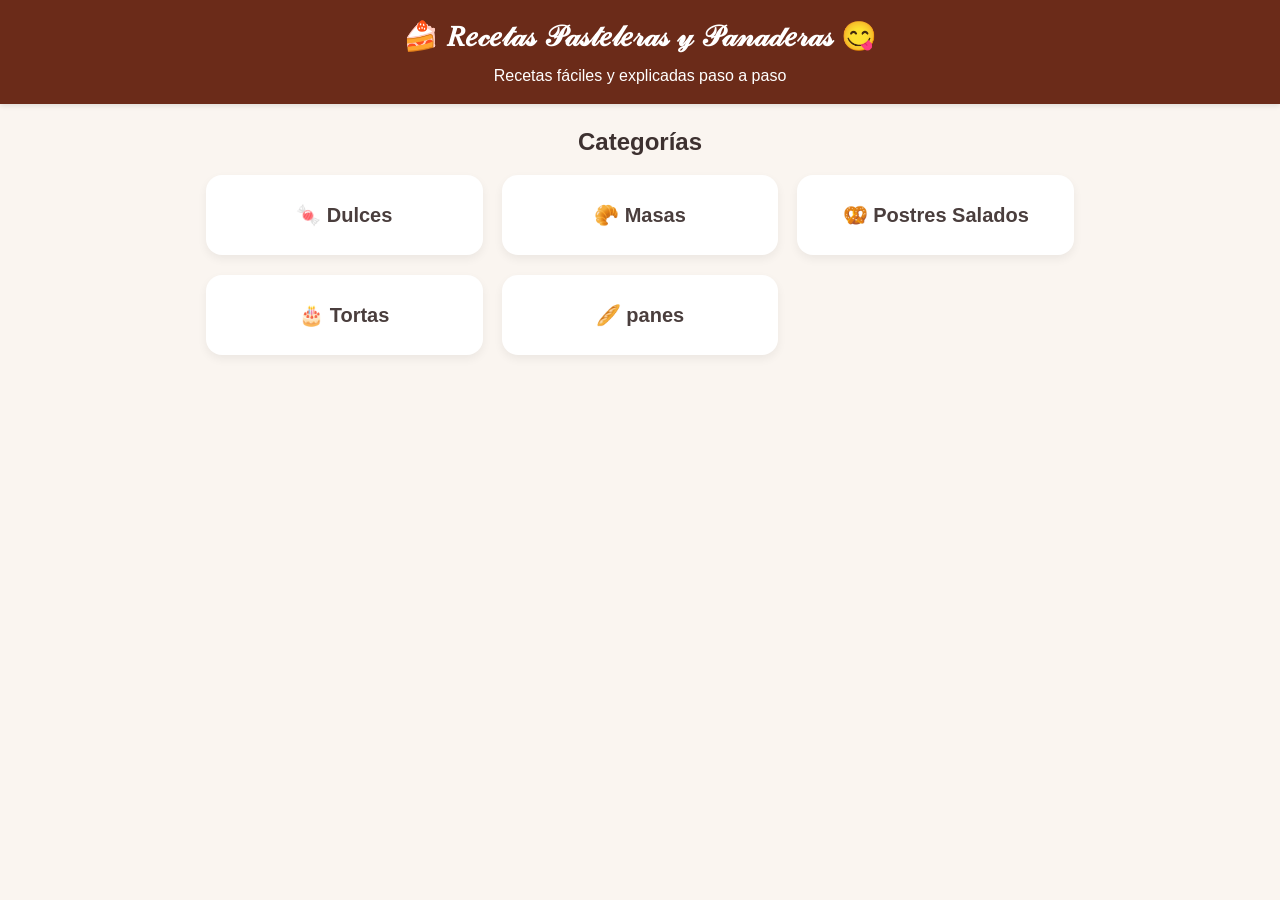
==== index.html @ 3204fef5 "Add files via upload" ====
<!DOCTYPE html>
<html lang="es">
<head>
  <meta charset="UTF-8">
  <meta name="viewport" content="width=device-width, initial-scale=1.0">
  <title>Mi Pastelería - Inicio</title>
  <link rel="stylesheet" href="styles.css">
</head>
<body>
  <header>
    <h1>🍰 𝑅𝑒𝒸𝑒𝓉𝒶𝓈 𝒫𝒶𝓈𝓉𝑒𝓁𝑒𝓇𝒶𝓈 𝓎 𝒫𝒶𝓃𝒶𝒹𝑒𝓇𝒶𝓈  😋</h1>
    <p class="subtitulo">Recetas fáciles y explicadas paso a paso</p>
  </header>

  <main>
    <h2>Categorías</h2>
    <div class="grid-container">
      <a href="dulces.html" class="card"><h3>🍬 Dulces</h3></a>
      <a href="masas.html" class="card"><h3>🥐 Masas</h3></a>
      <a href="salados.html" class="card"><h3>🥨 Postres Salados</h3></a>
      <a href="tortas.html" class="card"><h3>🎂 Tortas</h3></a>
      <a href="panes.html" class="card"><h3>🥖 panes</h3></a>
    </div>
  </main>
  
  <script src="script.js"></script>
</body>
</html>
---- styles.css ----
* {
  box-sizing: border-box;
  margin: 0;
  padding: 0;
  font-family: 'Segoe UI', Tahoma, Geneva, Verdana, sans-serif;
}

body {
  background-color: #faf5f0;
  color: #4a3e3d;
  display: flex;
  flex-direction: column;
  min-height: 100vh;
  font-size: 16px; /* Tamaño base cómodo para móviles */
}

/* --- HEADER & NAVEGACIÓN --- */
header {
  background-color: #6b2b19;
  color: white;
  padding: 1.2rem 1rem;
  text-align: center;
  box-shadow: 0 2px 5px rgba(0,0,0,0.1);
}

header h1 {
  font-size: 1.8rem;
  margin-bottom: 0.8rem;
}

nav {
  display: flex;
  flex-wrap: wrap;
  justify-content: center;
  gap: 10px;
}

nav a {
  color: white;
  text-decoration: none;
  font-weight: 600;
  font-size: 0.95rem;
  padding: 6px 12px;
  background-color: rgba(255, 255, 255, 0.15);
  border-radius: 20px;
  transition: background-color 0.2s;
}

nav a:hover {
  background-color: rgba(255, 255, 255, 0.3);
}

/* --- CONTENIDO PRINCIPAL --- */
main {
  padding: 1.5rem 1rem;
  width: 100%;
  max-width: 900px;
  margin: 0 auto;
  flex: 1;
}

h2 {
  text-align: center;
  margin-bottom: 1.2rem;
  font-size: 1.5rem;
  color: #3d3130;
}

/* --- CUADRÍCULA DE TARJETAS --- */
.grid-container {
  display: grid;
  grid-template-columns: repeat(auto-fit, minmax(260px, 1fr));
  gap: 1.2rem;
}

.card {
  background: white;
  border-radius: 16px;
  padding: 1.5rem 1.2rem;
  text-align: center;
  box-shadow: 0 4px 10px rgba(0, 0, 0, 0.06);
  text-decoration: none;
  color: inherit;
  transition: transform 0.2s, box-shadow 0.2s;
  display: flex;
  align-items: center;
  justify-content: center;
  min-height: 80px;
}

.card h3 {
  font-size: 1.25rem;
}

.card:hover {
  transform: translateY(-4px);
  box-shadow: 0 8px 20px rgba(0, 0, 0, 0.1);
}

/* --- DETALLE DE LA RECETA --- */
.receta-detalle {
  background: white;
  padding: 1.5rem;
  border-radius: 16px;
  box-shadow: 0 4px 10px rgba(0, 0, 0, 0.05);
}

.receta-detalle h3 {
  margin-top: 1.5rem;
  margin-bottom: 0.8rem;
  color: #e07a5f;
  font-size: 1.3rem;
}

.receta-detalle ul, 
.receta-detalle ol {
  padding-left: 1.2rem;
  line-height: 1.6;
  font-size: 1.05rem;
}

.receta-detalle li {
  margin-bottom: 0.5rem;
}

.observacion {
  background-color: #fefae0;
  border-left: 5px solid #dda15e;
  padding: 1rem;
  margin-top: 2rem;
  border-radius: 8px;
  font-size: 1rem;
  line-height: 1.5;
}

/* --- AJUSTES ESPECÍFICOS PARA MÓVILES (Pantallas < 600px) --- */
@media (max-width: 600px) {
  header h1 {
    font-size: 1.5rem;
  }

  nav a {
    font-size: 0.85rem;
    padding: 5px 10px;
  }

  /* Las tarjetas se expanden al ancho casi total de la pantalla */
  .grid-container {
    grid-template-columns: 1fr; 
  }

  .card {
    padding: 1.2rem;
  }
}
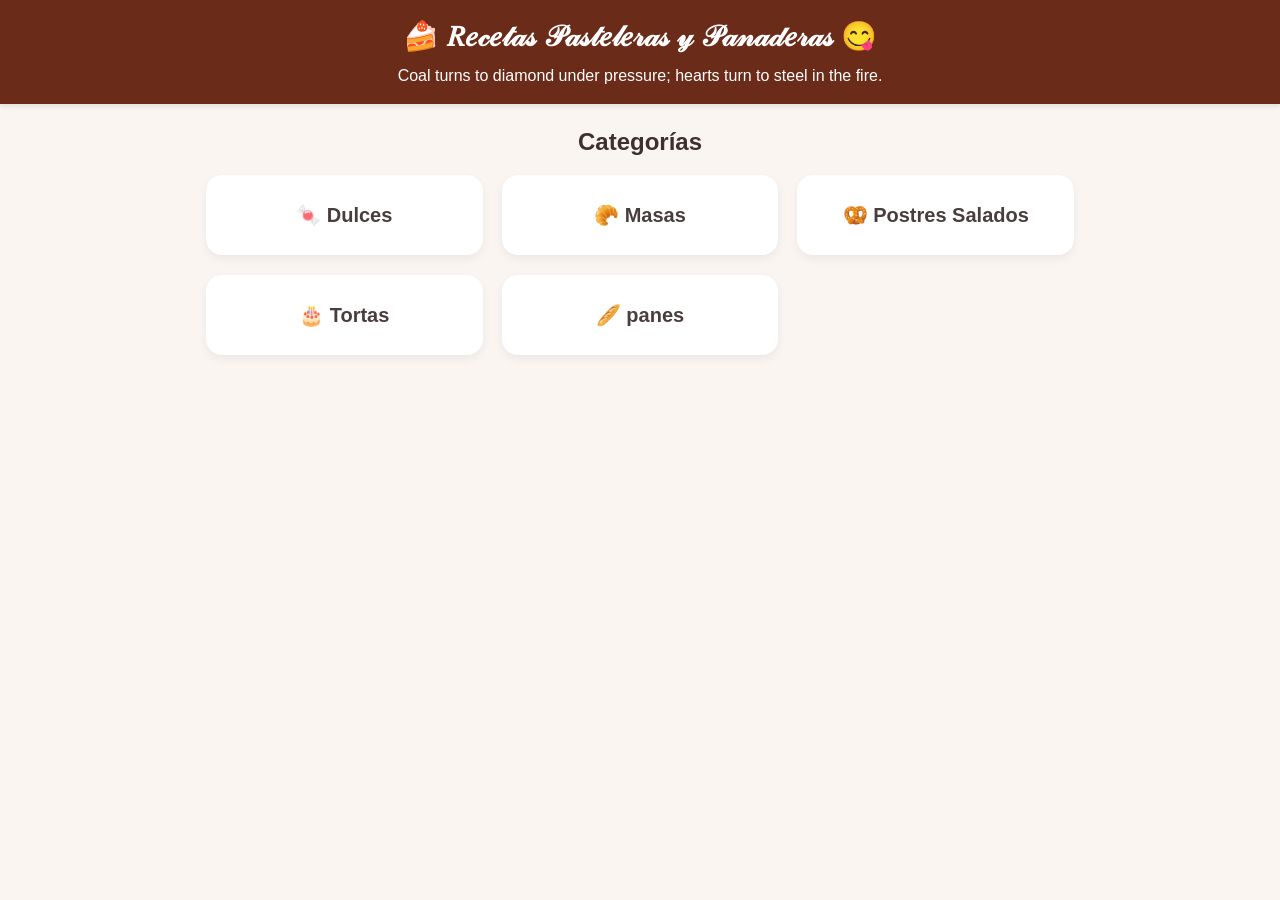
==== commit 0706ee82: "Update index.html" ====
--- a/index.html
+++ b/index.html
@@ -3,13 +3,13 @@
 <head>
   <meta charset="UTF-8">
   <meta name="viewport" content="width=device-width, initial-scale=1.0">
-  <title>Mi Pastelería - Inicio</title>
+  <title> Pastelería</title>
   <link rel="stylesheet" href="styles.css">
 </head>
 <body>
   <header>
     <h1>🍰 𝑅𝑒𝒸𝑒𝓉𝒶𝓈 𝒫𝒶𝓈𝓉𝑒𝓁𝑒𝓇𝒶𝓈 𝓎 𝒫𝒶𝓃𝒶𝒹𝑒𝓇𝒶𝓈  😋</h1>
-    <p class="subtitulo">Recetas fáciles y explicadas paso a paso</p>
+    <p class="subtitulo"> Coal turns to diamond under pressure; hearts turn to steel in the fire.</p>
   </header>
 
   <main>
@@ -25,4 +25,4 @@
   
   <script src="script.js"></script>
 </body>
-</html>+</html>
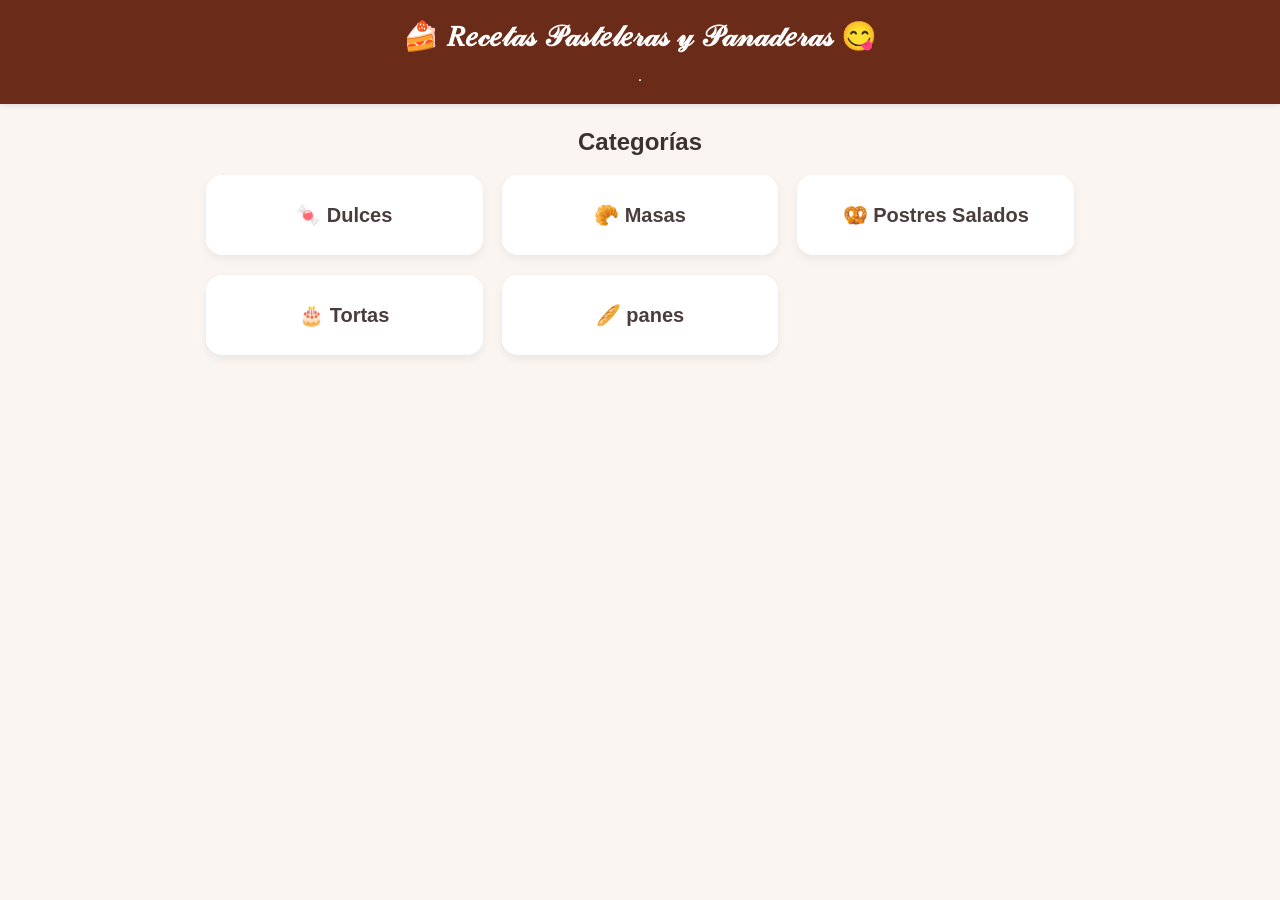
==== commit e8dae09f: "Update index.html" ====
--- a/index.html
+++ b/index.html
@@ -9,7 +9,7 @@
 <body>
   <header>
     <h1>🍰 𝑅𝑒𝒸𝑒𝓉𝒶𝓈 𝒫𝒶𝓈𝓉𝑒𝓁𝑒𝓇𝒶𝓈 𝓎 𝒫𝒶𝓃𝒶𝒹𝑒𝓇𝒶𝓈  😋</h1>
-    <p class="subtitulo"> Coal turns to diamond under pressure; hearts turn to steel in the fire.</p>
+    <p class="subtitulo"> .</p>
   </header>
 
   <main>
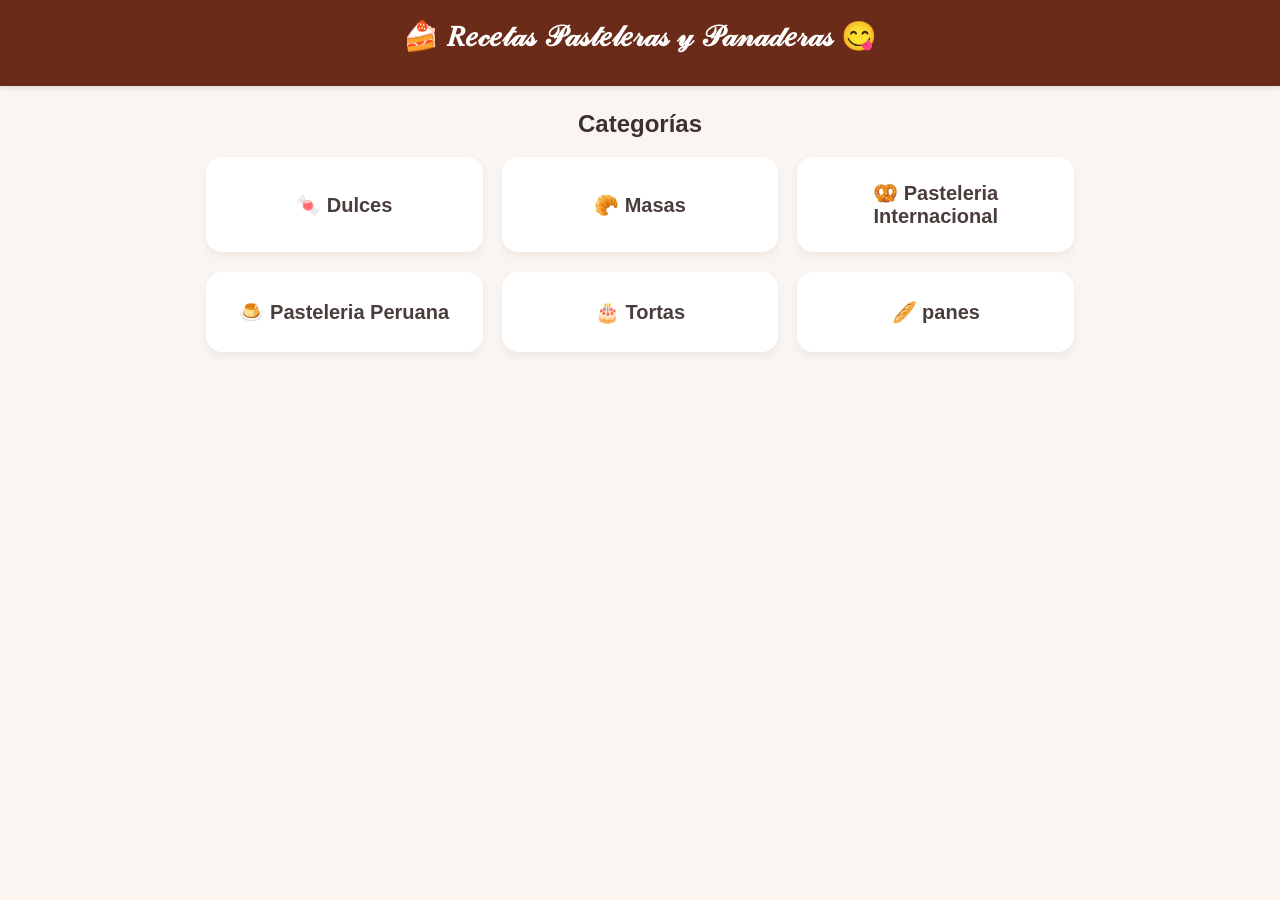
==== commit d7bc789a: "Update index.html" ====
--- a/index.html
+++ b/index.html
@@ -9,7 +9,7 @@
 <body>
   <header>
     <h1>🍰 𝑅𝑒𝒸𝑒𝓉𝒶𝓈 𝒫𝒶𝓈𝓉𝑒𝓁𝑒𝓇𝒶𝓈 𝓎 𝒫𝒶𝓃𝒶𝒹𝑒𝓇𝒶𝓈  😋</h1>
-    <p class="subtitulo"> .</p>
+    <p class="subtitulo"> </p>
   </header>
 
   <main>
@@ -17,7 +17,8 @@
     <div class="grid-container">
       <a href="dulces.html" class="card"><h3>🍬 Dulces</h3></a>
       <a href="masas.html" class="card"><h3>🥐 Masas</h3></a>
-      <a href="salados.html" class="card"><h3>🥨 Postres Salados</h3></a>
+      <a href="PasteleriaInternacional.html" class="card"><h3>🥨 Pasteleria Internacional</h3></a>
+      <a href="PasteleriaPeruana.html" class="card"><h3>🍮 Pasteleria Peruana</h3></a>
       <a href="tortas.html" class="card"><h3>🎂 Tortas</h3></a>
       <a href="panes.html" class="card"><h3>🥖 panes</h3></a>
     </div>
